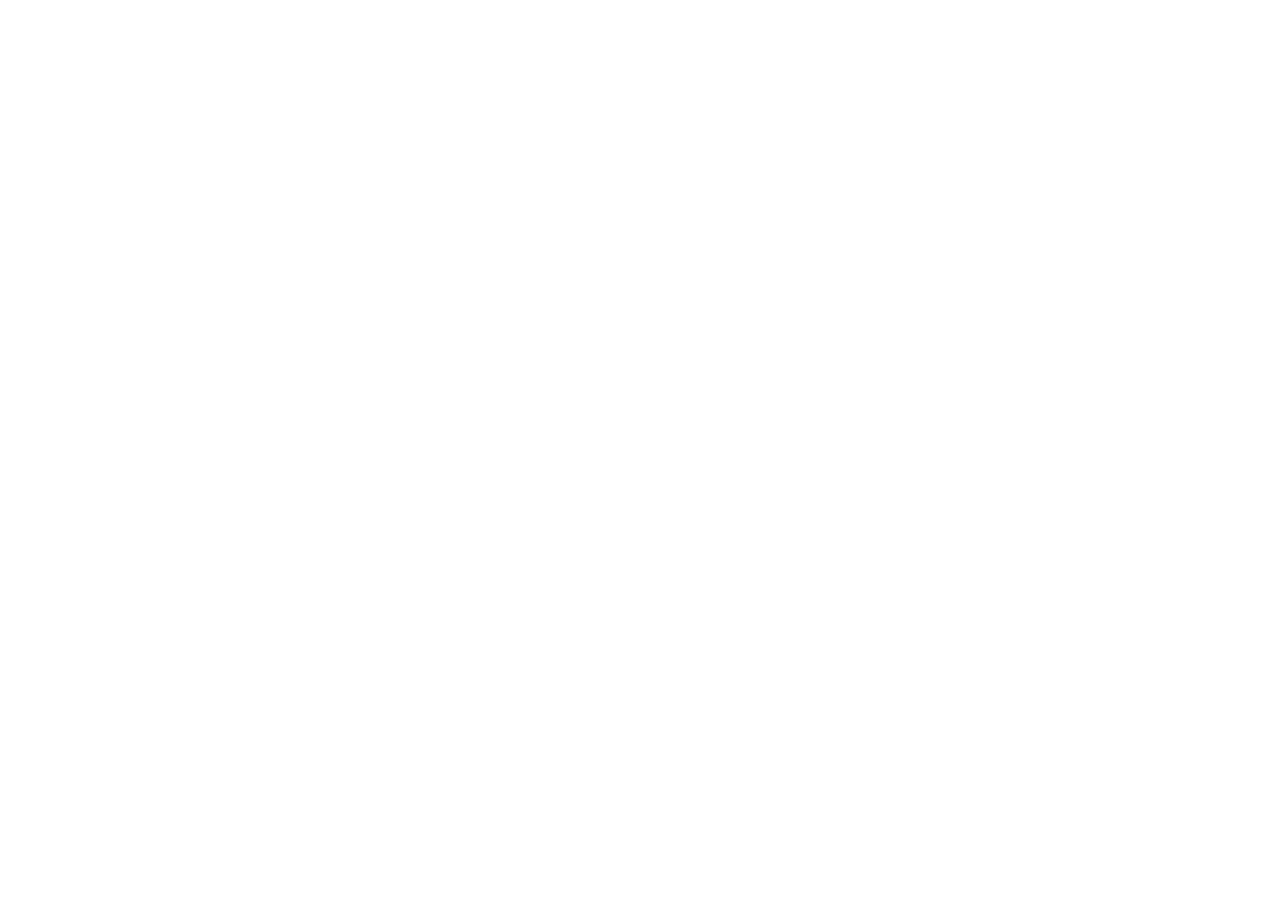
==== gamePage.html @ 3fad4824 "sass compiler setup" ====
<!DOCTYPE html>
<html lang="en">
<head>
    <meta charset="UTF-8">
    <meta name="viewport" content="width=device-width, initial-scale=1.0">
    <title>Pirate Card Draw</title>
    <link rel="stylesheet" href="./styles/style.css">
</head>
<body>


    
    <script src='https://code.jquery.com/jquery-3.4.0.min.js' integrity='sha256-BJeo0qm959uMBGb65z40ejJYGSgR7REI4+CW1fNKwOg=' crossorigin='anonymous'></script>
    <script src="./script.js"></script>
</body>
</html>
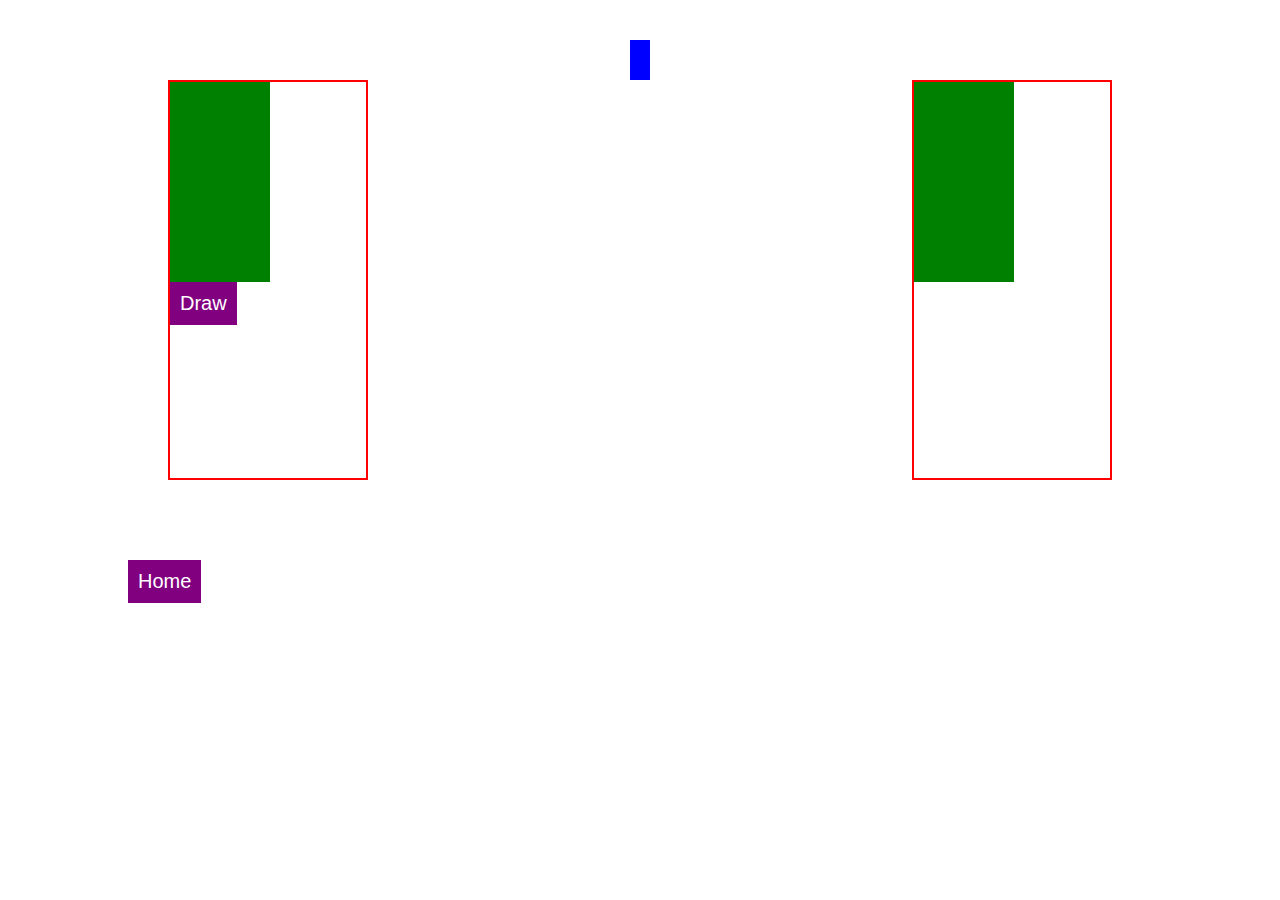
==== commit 77a2c20e: "started javascript. added base CSS" ====
--- a/gamePage.html
+++ b/gamePage.html
@@ -6,11 +6,43 @@
     <title>Pirate Card Draw</title>
     <link rel="stylesheet" href="./styles/style.css">
 </head>
+
 <body>
+    <div class="gameArea wrapper">
+        <div class="playerArea">
+            <div class="playerScore">
 
+            </div>
+            
+            <div class="card playerCard">
+    
+            </div>
 
+            <button class="btn draw">Draw</button>
+        </div>
+
+        <div class="deck">
+            <!-- deck of cards -->
+        </div>
+
+        <div class="playerArea">
+            <div class="computerScore">
+
+            </div>
+            
+            <div class="card computerCard">
+
+            </div>
+        </div>
+    </div>
+
+    <div class="wrapper">
+        <button class="btn home">Home</button>
+    </div>
     
     <script src='https://code.jquery.com/jquery-3.4.0.min.js' integrity='sha256-BJeo0qm959uMBGb65z40ejJYGSgR7REI4+CW1fNKwOg=' crossorigin='anonymous'></script>
+
     <script src="./script.js"></script>
 </body>
+
 </html>--- a/styles/style.css
+++ b/styles/style.css
@@ -0,0 +1,293 @@
+html {
+  line-height: 1.15;
+  -ms-text-size-adjust: 100%;
+  -webkit-text-size-adjust: 100%;
+}
+
+body {
+  margin: 0;
+}
+
+article, aside, footer, header, nav, section {
+  display: block;
+}
+
+h1 {
+  font-size: 2em;
+  margin: .67em 0;
+}
+
+figcaption, figure, main {
+  display: block;
+}
+
+figure {
+  margin: 1em 40px;
+}
+
+hr {
+  -webkit-box-sizing: content-box;
+          box-sizing: content-box;
+  height: 0;
+  overflow: visible;
+}
+
+pre {
+  font-family: monospace,monospace;
+  font-size: 1em;
+}
+
+a {
+  background-color: transparent;
+  -webkit-text-decoration-skip: objects;
+}
+
+abbr[title] {
+  border-bottom: none;
+  text-decoration: underline;
+  -webkit-text-decoration: underline dotted;
+          text-decoration: underline dotted;
+}
+
+b, strong {
+  font-weight: inherit;
+}
+
+b, strong {
+  font-weight: bolder;
+}
+
+code, kbd, samp {
+  font-family: monospace,monospace;
+  font-size: 1em;
+}
+
+dfn {
+  font-style: italic;
+}
+
+mark {
+  background-color: #ff0;
+  color: #000;
+}
+
+small {
+  font-size: 80%;
+}
+
+sub, sup {
+  font-size: 75%;
+  line-height: 0;
+  position: relative;
+  vertical-align: baseline;
+}
+
+sub {
+  bottom: -.25em;
+}
+
+sup {
+  top: -.5em;
+}
+
+audio, video {
+  display: inline-block;
+}
+
+audio:not([controls]) {
+  display: none;
+  height: 0;
+}
+
+img {
+  border-style: none;
+}
+
+svg:not(:root) {
+  overflow: hidden;
+}
+
+button, input, optgroup, select, textarea {
+  font-family: sans-serif;
+  font-size: 100%;
+  line-height: 1.15;
+  margin: 0;
+}
+
+button, input {
+  overflow: visible;
+}
+
+button, select {
+  text-transform: none;
+}
+
+button, html [type=button], [type=reset], [type=submit] {
+  -webkit-appearance: button;
+}
+
+button::-moz-focus-inner, [type=button]::-moz-focus-inner, [type=reset]::-moz-focus-inner, [type=submit]::-moz-focus-inner {
+  border-style: none;
+  padding: 0;
+}
+
+button:-moz-focusring, [type=button]:-moz-focusring, [type=reset]:-moz-focusring, [type=submit]:-moz-focusring {
+  outline: 1px dotted ButtonText;
+}
+
+fieldset {
+  padding: .35em .75em .625em;
+}
+
+legend {
+  -webkit-box-sizing: border-box;
+          box-sizing: border-box;
+  color: inherit;
+  display: table;
+  max-width: 100%;
+  padding: 0;
+  white-space: normal;
+}
+
+progress {
+  display: inline-block;
+  vertical-align: baseline;
+}
+
+textarea {
+  overflow: auto;
+}
+
+[type=checkbox], [type=radio] {
+  -webkit-box-sizing: border-box;
+          box-sizing: border-box;
+  padding: 0;
+}
+
+[type=number]::-webkit-inner-spin-button, [type=number]::-webkit-outer-spin-button {
+  height: auto;
+}
+
+[type=search] {
+  -webkit-appearance: textfield;
+  outline-offset: -2px;
+}
+
+[type=search]::-webkit-search-cancel-button, [type=search]::-webkit-search-decoration {
+  -webkit-appearance: none;
+}
+
+::-webkit-file-upload-button {
+  -webkit-appearance: button;
+  font: inherit;
+}
+
+details, menu {
+  display: block;
+}
+
+summary {
+  display: list-item;
+}
+
+canvas {
+  display: inline-block;
+}
+
+template {
+  display: none;
+}
+
+[hidden] {
+  display: none;
+}
+
+.clearfix:after {
+  visibility: hidden;
+  display: block;
+  font-size: 0;
+  content: '';
+  clear: both;
+  height: 0;
+}
+
+html {
+  -webkit-box-sizing: border-box;
+  box-sizing: border-box;
+}
+
+*, *:before, *:after {
+  -webkit-box-sizing: inherit;
+          box-sizing: inherit;
+}
+
+.sr-only {
+  position: absolute;
+  width: 1px;
+  height: 1px;
+  margin: -1px;
+  border: 0;
+  padding: 0;
+  white-space: nowrap;
+  -webkit-clip-path: inset(100%);
+          clip-path: inset(100%);
+  clip: rect(0 0 0 0);
+  overflow: hidden;
+}
+
+.wrapper {
+  max-width: 1200px;
+  width: 80%;
+  margin: 0 auto;
+}
+
+html {
+  font-size: 62.5%;
+}
+
+img {
+  width: 100%;
+  display: block;
+}
+
+button {
+  border: none;
+  background-color: purple;
+  color: white;
+  font-size: 2rem;
+  padding: 10px;
+}
+
+.gameArea {
+  display: -webkit-box;
+  display: -ms-flexbox;
+  display: flex;
+  -webkit-box-pack: justify;
+      -ms-flex-pack: justify;
+          justify-content: space-between;
+}
+
+.deck {
+  width: 20px;
+  height: 40px;
+  background-color: blue;
+  margin: 40px;
+}
+
+.playerArea {
+  width: 200px;
+  height: 400px;
+  border: 2px solid red;
+  margin: 80px 40px;
+}
+
+.card {
+  width: 100px;
+  height: 200px;
+  background-color: green;
+}
+
+.home {
+  display: block;
+  text-align: center;
+}
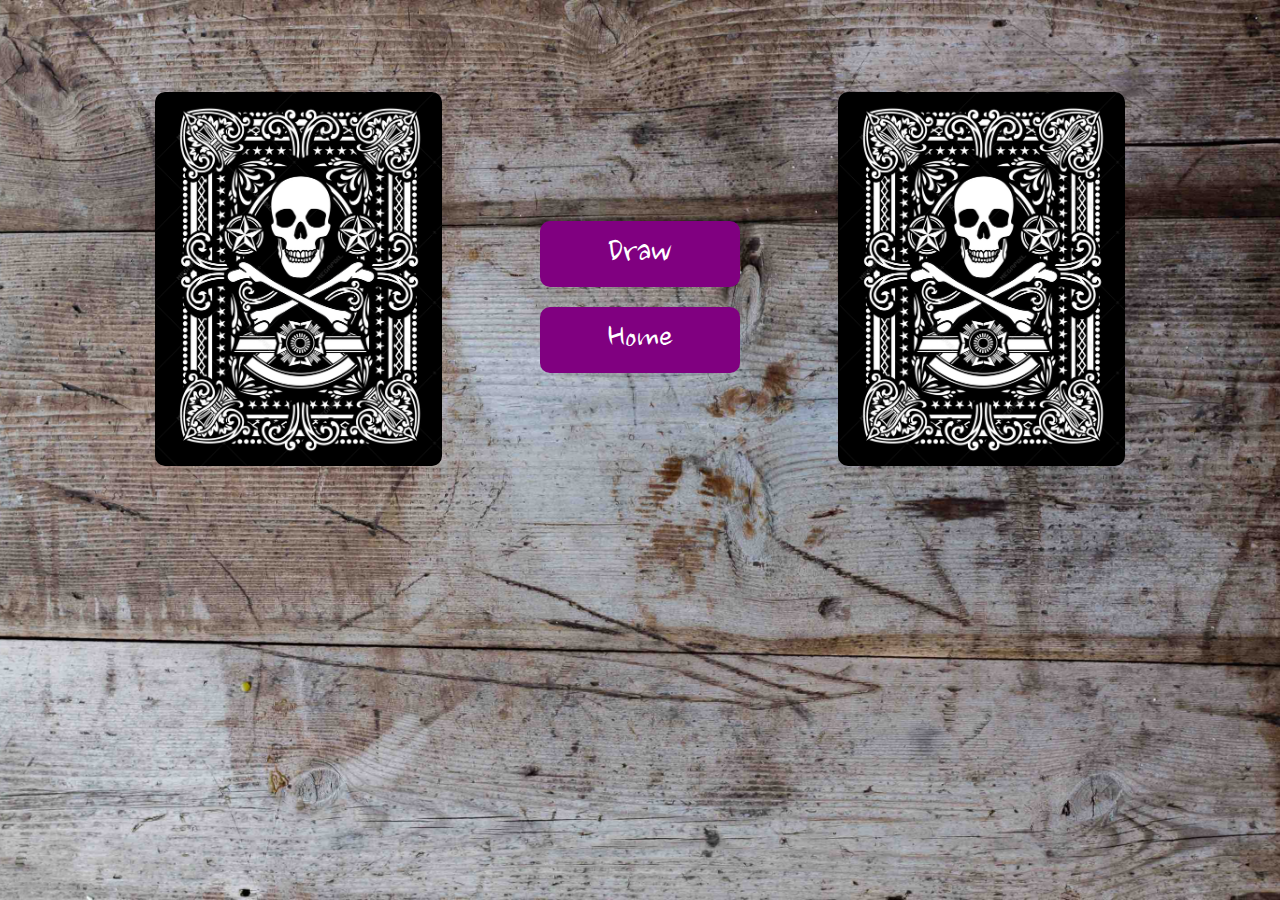
==== commit 2f007e13: "added desktop styles" ====
--- a/gamePage.html
+++ b/gamePage.html
@@ -5,9 +5,10 @@
     <meta name="viewport" content="width=device-width, initial-scale=1.0">
     <title>Pirate Card Draw</title>
     <link rel="stylesheet" href="./styles/style.css">
+    <link href="https://fonts.googleapis.com/css2?family=Nanum+Brush+Script&family=Piedra&display=swap" rel="stylesheet"> 
 </head>
 
-<body>
+<body class="gameBody">
     <div class="gameArea wrapper">
         <div class="playerArea">
             <div class="playerScore">
@@ -15,29 +16,24 @@
             </div>
             
             <div class="card playerCard">
-    
+                <img src="./assets/pirateCard.jpg" alt="back of a pirate card">
             </div>
-
-            <button class="btn draw">Draw</button>
         </div>
 
-        <div class="deck">
-            <!-- deck of cards -->
+        <div class="gameButtons wrapper">
+            <button class="btn draw">Draw</button>
+            <button class="btn home">Home</button>
         </div>
-
+        
         <div class="playerArea">
             <div class="computerScore">
 
             </div>
             
             <div class="card computerCard">
-
+                <img src="./assets/pirateCard.jpg" alt="back of a pirate card">
             </div>
         </div>
-    </div>
-
-    <div class="wrapper">
-        <button class="btn home">Home</button>
     </div>
     
     <script src='https://code.jquery.com/jquery-3.4.0.min.js' integrity='sha256-BJeo0qm959uMBGb65z40ejJYGSgR7REI4+CW1fNKwOg=' crossorigin='anonymous'></script>
--- a/styles/style.css
+++ b/styles/style.css
@@ -235,6 +235,33 @@
   overflow: hidden;
 }
 
+h1 {
+  font-family: 'Piedra', cursive;
+  font-size: 100px;
+}
+
+button,
+p {
+  font-family: 'Nanum Brush Script', cursive;
+  font-size: 40px;
+}
+
+p {
+  background-color: rgba(0, 0, 0, 0.7);
+  color: white;
+  border-radius: 20px;
+  padding: 10px;
+  margin: 5% auto 5% auto;
+}
+
+.playerArea p {
+  text-align: center;
+}
+
+.homeContent p {
+  width: 40%;
+}
+
 .wrapper {
   max-width: 1200px;
   width: 80%;
@@ -254,8 +281,41 @@
   border: none;
   background-color: purple;
   color: white;
-  font-size: 2rem;
   padding: 10px;
+  width: 200px;
+  border-radius: 10px;
+}
+
+.homeBody,
+.gameBody,
+.winBody,
+.loseBody {
+  background-size: cover;
+  background-repeat: no-repeat;
+  height: 100vh;
+  background-position: center;
+}
+
+.homeBody {
+  background-image: url(".././assets/homeBackground.jpg");
+}
+
+.gameBody {
+  background-image: url(".././assets/gameBackground.jpg");
+}
+
+.homeContent {
+  padding: 40px;
+  text-align: center;
+}
+
+.homeContent h1 {
+  margin: 0;
+  color: #8da902;
+}
+
+.homeContent button {
+  margin: 20px auto;
 }
 
 .gameArea {
@@ -267,27 +327,43 @@
           justify-content: space-between;
 }
 
-.deck {
-  width: 20px;
-  height: 40px;
-  background-color: blue;
-  margin: 40px;
-}
-
 .playerArea {
-  width: 200px;
-  height: 400px;
-  border: 2px solid red;
-  margin: 80px 40px;
+  width: 30%;
+  margin: 8% auto;
 }
 
 .card {
-  width: 100px;
-  height: 200px;
-  background-color: green;
+  min-width: 200px;
+  padding: 10px;
+  height: 50vh;
+}
+
+.card img {
+  border-radius: 10px;
 }
 
 .home {
   display: block;
   text-align: center;
 }
+
+.gameButtons {
+  width: 30%;
+  display: -webkit-box;
+  display: -ms-flexbox;
+  display: flex;
+  -webkit-box-orient: vertical;
+  -webkit-box-direction: normal;
+      -ms-flex-direction: column;
+          flex-direction: column;
+  -webkit-box-align: center;
+      -ms-flex-align: center;
+          align-items: center;
+  -webkit-box-pack: center;
+      -ms-flex-pack: center;
+          justify-content: center;
+}
+
+.gameButtons button {
+  margin-bottom: 20px;
+}
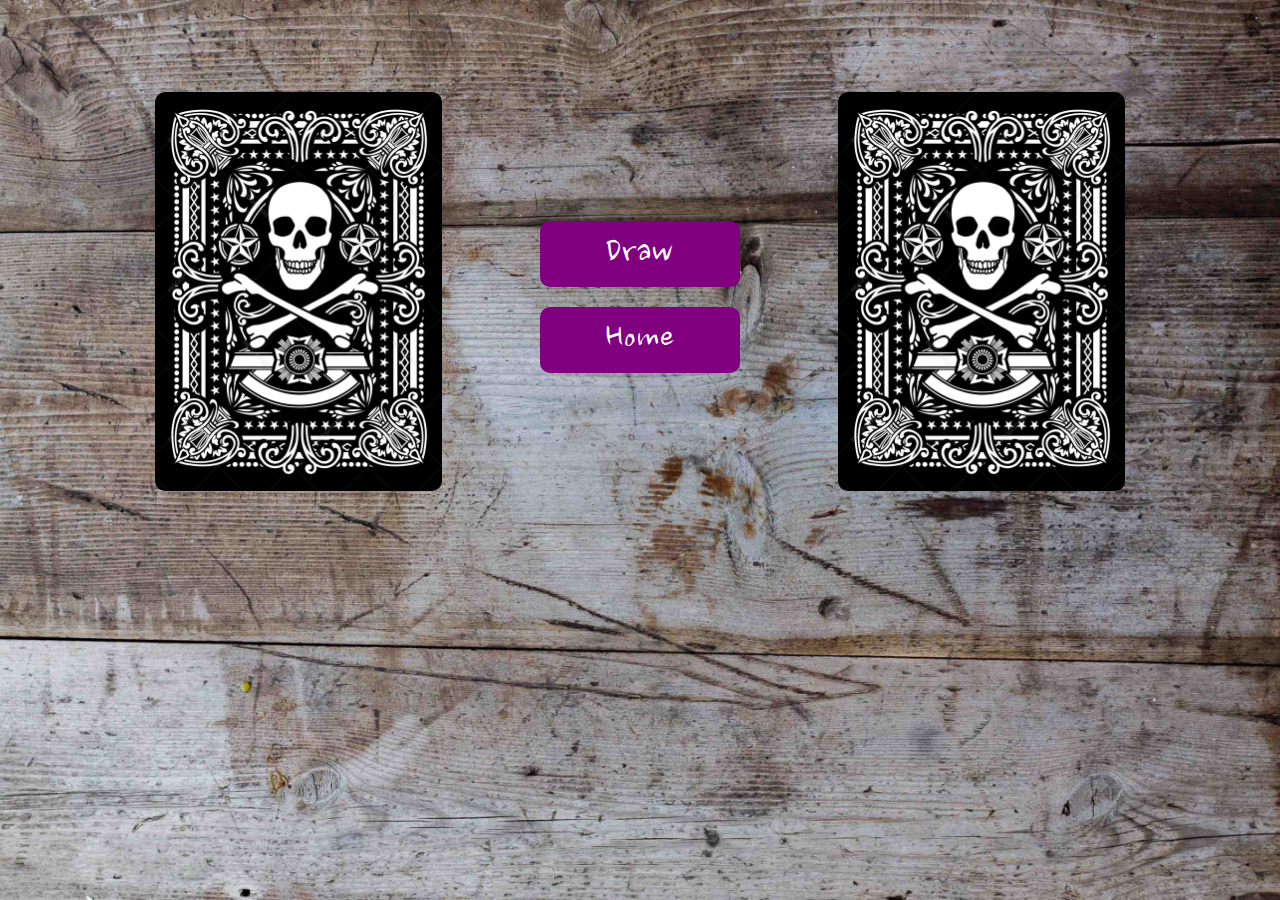
==== commit ceaaf134: "added text to landing page html. added images to end page htmls. updated css for new text and images" ====
--- a/gamePage.html
+++ b/gamePage.html
@@ -3,35 +3,37 @@
 <head>
     <meta charset="UTF-8">
     <meta name="viewport" content="width=device-width, initial-scale=1.0">
-    <title>Pirate Card Draw</title>
+    <title>Pirate Card Draw Game</title>
+    <link type="image" href="./assets/favicon.ico" rel="icon">
+    <link href="https://fonts.googleapis.com/css2?family=Nanum+Brush+Script&family=Piedra&display=swap" rel="stylesheet">
     <link rel="stylesheet" href="./styles/style.css">
-    <link href="https://fonts.googleapis.com/css2?family=Nanum+Brush+Script&family=Piedra&display=swap" rel="stylesheet"> 
 </head>
 
 <body class="gameBody">
     <div class="gameArea wrapper">
         <div class="playerArea">
             <div class="playerScore">
-
+            <!-- player score generated in JS -->
             </div>
             
             <div class="card playerCard">
-                <img src="./assets/pirateCard.jpg" alt="back of a pirate card">
+                <img src="./assets/pirateCard1.jpeg" alt="back of a pirate card">
             </div>
         </div>
 
         <div class="gameButtons wrapper">
             <button class="btn draw">Draw</button>
+
             <button class="btn home">Home</button>
         </div>
         
         <div class="playerArea">
             <div class="computerScore">
-
+            <!-- computer score generated in JS -->
             </div>
             
             <div class="card computerCard">
-                <img src="./assets/pirateCard.jpg" alt="back of a pirate card">
+                <img src="./assets/pirateCard1.jpeg" alt="back of a pirate card">
             </div>
         </div>
     </div>
--- a/styles/style.css
+++ b/styles/style.css
@@ -237,29 +237,29 @@
 
 h1 {
   font-family: 'Piedra', cursive;
+}
+
+.homeBody h1 {
   font-size: 100px;
+  color: #8da902;
+}
+
+.winBody h1,
+.loseBody h1 {
+  font-size: 60px;
+  color: #000000;
 }
 
 button,
 p {
   font-family: 'Nanum Brush Script', cursive;
   font-size: 40px;
+  letter-spacing: 1px;
 }
 
 p {
   background-color: rgba(0, 0, 0, 0.7);
   color: white;
-  border-radius: 20px;
-  padding: 10px;
-  margin: 5% auto 5% auto;
-}
-
-.playerArea p {
-  text-align: center;
-}
-
-.homeContent p {
-  width: 40%;
 }
 
 .wrapper {
@@ -286,36 +286,59 @@
   border-radius: 10px;
 }
 
+p {
+  text-align: center;
+  border-radius: 20px;
+  padding: 10px;
+  margin: 5% auto;
+}
+
 .homeBody,
 .gameBody,
 .winBody,
 .loseBody {
   background-size: cover;
+  background-position: center;
   background-repeat: no-repeat;
   height: 100vh;
-  background-position: center;
 }
 
 .homeBody {
   background-image: url(".././assets/homeBackground.jpg");
 }
 
-.gameBody {
+.gameBody,
+.winBody,
+.loseBody {
   background-image: url(".././assets/gameBackground.jpg");
 }
 
-.homeContent {
+.winBody img,
+.loseBody img {
+  width: 30%;
+  margin: 20px auto 10px auto;
+}
+
+.homeContent,
+.endContent {
   padding: 40px;
   text-align: center;
 }
 
-.homeContent h1 {
-  margin: 0;
-  color: #8da902;
-}
-
-.homeContent button {
+.homeContent h1,
+.endContent h1 {
+  margin: 0 auto;
+}
+
+.homeContent p,
+.endContent p {
   margin: 20px auto;
+  width: 40%;
+}
+
+.homeContent button,
+.endContent button {
+  margin: 20px auto 0 auto;
 }
 
 .gameArea {
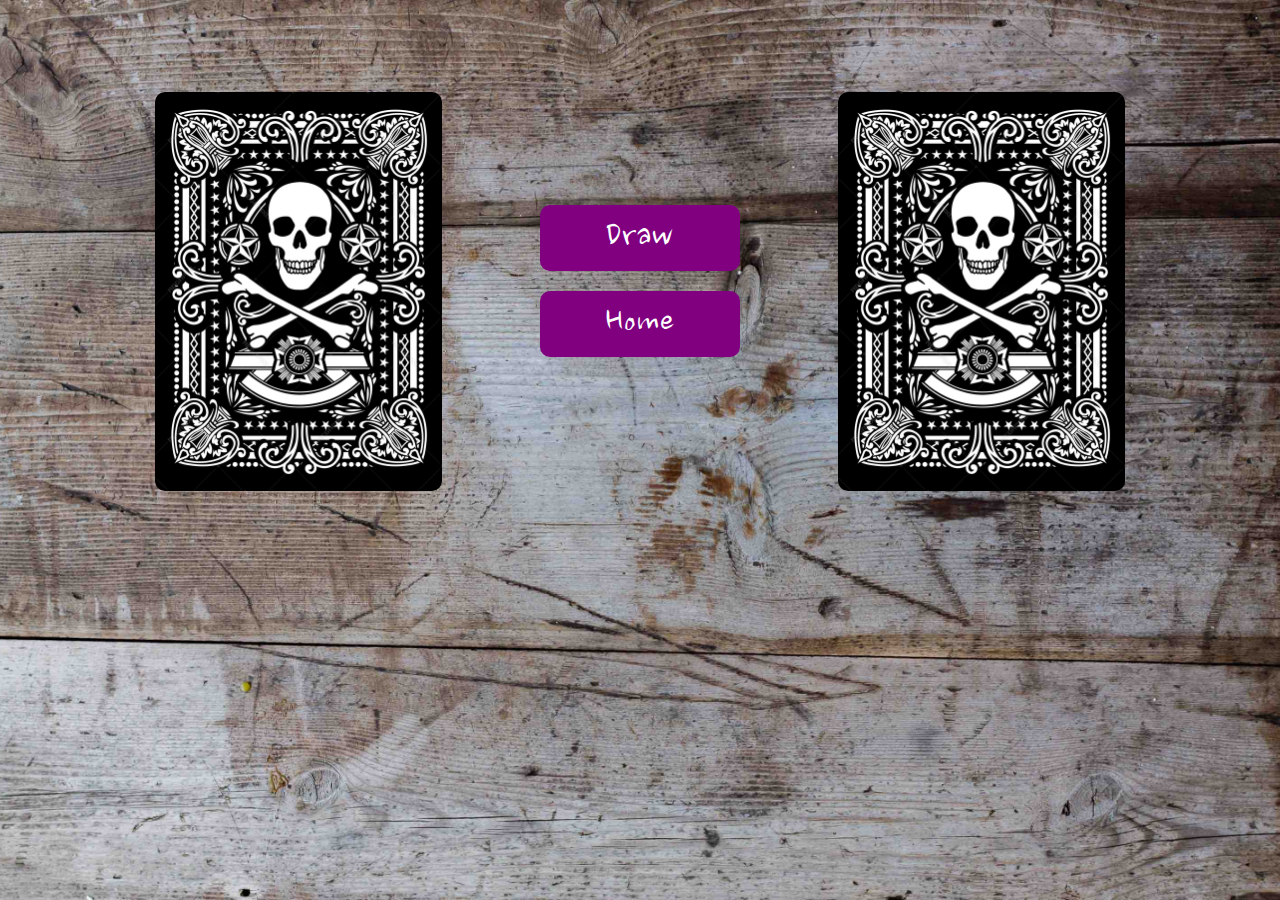
==== commit 2fee37d0: "changed styling. added media queries" ====
--- a/gamePage.html
+++ b/gamePage.html
@@ -17,13 +17,12 @@
             </div>
             
             <div class="card playerCard">
-                <img src="./assets/pirateCard1.jpeg" alt="back of a pirate card">
+                <img src="./assets/pirateCard.jpg" alt="back of a pirate card">
             </div>
         </div>
 
-        <div class="gameButtons wrapper">
+        <div class="gameButtons desktopBtn wrapper">
             <button class="btn draw">Draw</button>
-
             <button class="btn home">Home</button>
         </div>
         
@@ -33,9 +32,14 @@
             </div>
             
             <div class="card computerCard">
-                <img src="./assets/pirateCard1.jpeg" alt="back of a pirate card">
+                <img src="./assets/pirateCard.jpg" alt="back of a pirate card">
             </div>
         </div>
+    </div>
+    
+    <div class="gameButtons mobileBtn wrapper">
+        <button class="btn draw">Draw</button>
+        <button class="btn home">Home</button>
     </div>
     
     <script src='https://code.jquery.com/jquery-3.4.0.min.js' integrity='sha256-BJeo0qm959uMBGb65z40ejJYGSgR7REI4+CW1fNKwOg=' crossorigin='anonymous'></script>
--- a/styles/style.css
+++ b/styles/style.css
@@ -241,13 +241,14 @@
 
 .homeBody h1 {
   font-size: 100px;
+  letter-spacing: 2px;
   color: #8da902;
 }
 
 .winBody h1,
 .loseBody h1 {
   font-size: 60px;
-  color: #000000;
+  color: whitesmoke;
 }
 
 button,
@@ -284,6 +285,17 @@
   padding: 10px;
   width: 200px;
   border-radius: 10px;
+}
+
+button:hover, button:focus, button:focus-within {
+  width: 230px;
+  height: 70px;
+}
+
+button:active {
+  width: 200px;
+  height: auto;
+  background-color: #650165;
 }
 
 p {
@@ -307,15 +319,22 @@
   background-image: url(".././assets/homeBackground.jpg");
 }
 
-.gameBody,
-.winBody,
+.gameBody {
+  background-image: url(".././assets/gameBackground.jpg");
+}
+
+.winBody {
+  background-color: #65CFDC;
+}
+
 .loseBody {
-  background-image: url(".././assets/gameBackground.jpg");
+  background-color: #25011D;
 }
 
 .winBody img,
 .loseBody img {
   width: 30%;
+  min-width: 200px;
   margin: 20px auto 10px auto;
 }
 
@@ -333,7 +352,7 @@
 .homeContent p,
 .endContent p {
   margin: 20px auto;
-  width: 40%;
+  width: 50%;
 }
 
 .homeContent button,
@@ -355,10 +374,13 @@
   margin: 8% auto;
 }
 
+.playerArea p {
+  height: 112px;
+}
+
 .card {
   min-width: 200px;
   padding: 10px;
-  height: 50vh;
 }
 
 .card img {
@@ -390,3 +412,80 @@
 .gameButtons button {
   margin-bottom: 20px;
 }
+
+.mobileBtn {
+  display: none;
+}
+
+@media (max-width: 950px) {
+  .homeContent h1 {
+    font-size: 75px;
+  }
+  .homeContent p {
+    width: 70%;
+  }
+  .desktopBtn {
+    display: none;
+  }
+  .mobileBtn {
+    display: block;
+    margin: 0 auto;
+  }
+  .gameButtons {
+    text-align: center;
+    margin: 0 auto;
+  }
+  .gameButtons button {
+    text-align: center;
+    margin: 0 auto;
+  }
+  .gameButtons .home {
+    margin-top: 20px;
+  }
+}
+
+@media (max-width: 590px) {
+  .wrapper {
+    width: 95%;
+  }
+  .homeBody {
+    background-size: auto;
+  }
+  .homeContent h1 {
+    font-size: 60px;
+  }
+  .homeContent p {
+    height: 300px;
+    overflow-y: scroll;
+    width: 85%;
+  }
+  .gameBody {
+    background-repeat: repeat;
+  }
+  .gameArea {
+    -webkit-box-orient: vertical;
+    -webkit-box-direction: normal;
+        -ms-flex-direction: column;
+            flex-direction: column;
+    -webkit-box-align: center;
+        -ms-flex-align: center;
+            align-items: center;
+  }
+  .playerArea {
+    width: 70%;
+  }
+  .playerArea p {
+    height: auto;
+    font-size: 30px;
+  }
+  .card {
+    min-width: auto;
+  }
+  .gameButtons {
+    width: 100%;
+  }
+  .winBody h1,
+  .loseBody h1 {
+    font-size: 40px;
+  }
+}
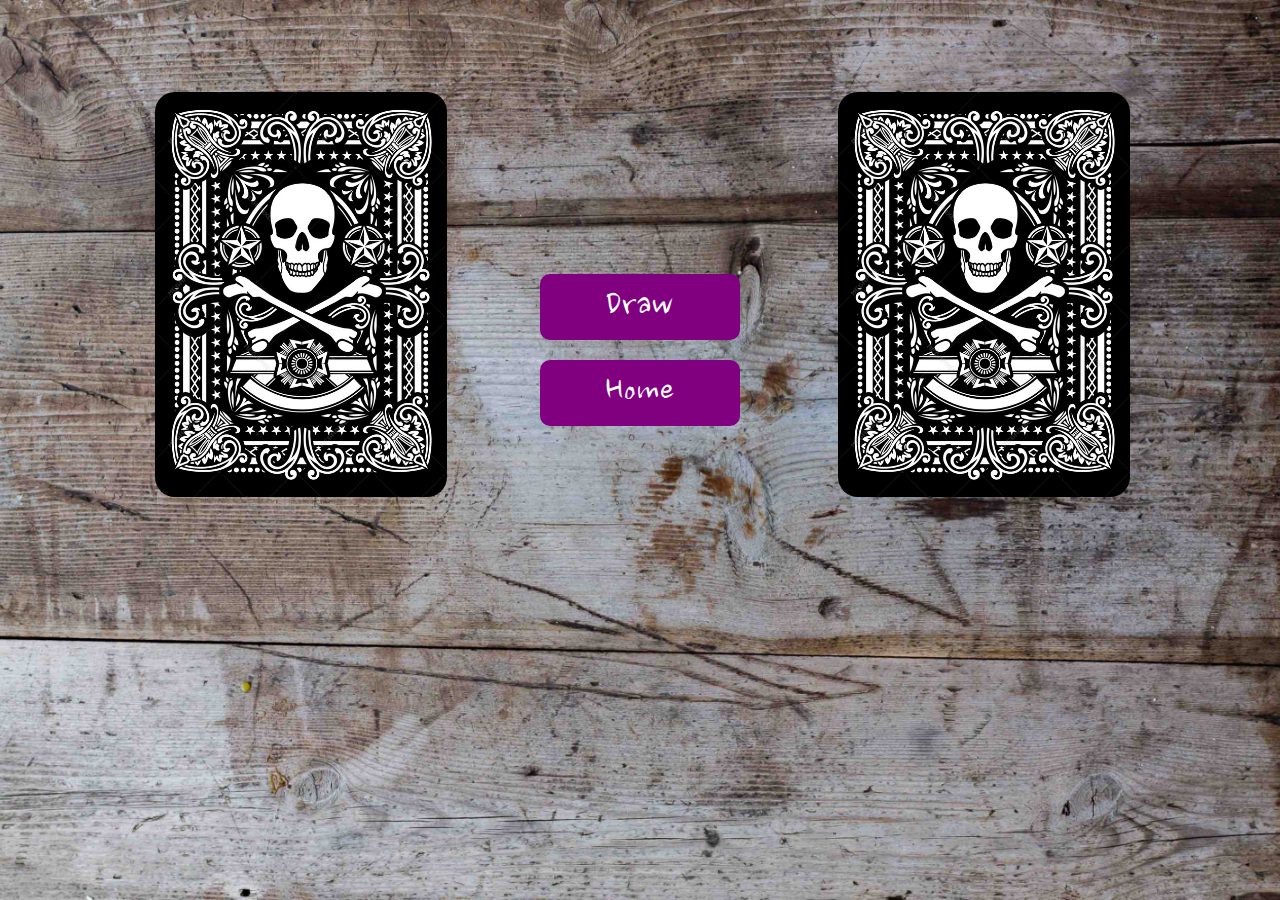
==== commit 92832428: "added card flip animation" ====
--- a/gamePage.html
+++ b/gamePage.html
@@ -17,7 +17,15 @@
             </div>
             
             <div class="card playerCard">
-                <img src="./assets/pirateCard.jpg" alt="back of a pirate card">
+                <div class="playerFlip">
+                    <div class="cardFront">
+                        <img src="./assets/pirateCard.jpg" alt="back of a pirate card">
+                    </div>
+
+                    <div class="cardBack">
+                        <!-- player card generated from API -->
+                    </div>
+                </div>
             </div>
         </div>
 
@@ -32,7 +40,15 @@
             </div>
             
             <div class="card computerCard">
-                <img src="./assets/pirateCard.jpg" alt="back of a pirate card">
+                <div class="computerFlip">
+                    <div class="cardFront">
+                        <img src="./assets/pirateCard.jpg" alt="back of a pirate card">
+                    </div>
+
+                    <div class="cardBack">
+                        <!-- computer card generated from API -->
+                    </div>
+                </div>
             </div>
         </div>
     </div>
--- a/styles/style.css
+++ b/styles/style.css
@@ -321,6 +321,7 @@
 
 .gameBody {
   background-image: url(".././assets/gameBackground.jpg");
+  background-repeat: repeat;
 }
 
 .winBody {
@@ -367,6 +368,7 @@
   -webkit-box-pack: justify;
       -ms-flex-pack: justify;
           justify-content: space-between;
+  height: 80vh;
 }
 
 .playerArea {
@@ -384,7 +386,7 @@
 }
 
 .card img {
-  border-radius: 10px;
+  border-radius: 20px;
 }
 
 .home {
@@ -417,7 +419,54 @@
   display: none;
 }
 
+.card {
+  -webkit-perspective: 1000px;
+          perspective: 1000px;
+}
+
+.cardInner {
+  position: relative;
+  width: 100%;
+  height: 100%;
+  text-align: center;
+  -webkit-transition: -webkit-transform 0.8s;
+  transition: -webkit-transform 0.8s;
+  transition: transform 0.8s;
+  transition: transform 0.8s, -webkit-transform 0.8s;
+  -webkit-transform-style: preserve-3d;
+          transform-style: preserve-3d;
+  -webkit-transform: rotateY(180deg);
+          transform: rotateY(180deg);
+}
+
+.cardFront, .cardBack {
+  position: absolute;
+  -webkit-backface-visibility: hidden;
+  /* to work in Safari */
+  backface-visibility: hidden;
+}
+
+.cardFront {
+  width: 95%;
+  height: 95%;
+}
+
+.cardBack {
+  -webkit-transform: rotateY(180deg);
+          transform: rotateY(180deg);
+  width: 100%;
+  height: 100%;
+}
+
+.playerCard,
+.computerCard {
+  min-height: 50vh;
+}
+
 @media (max-width: 950px) {
+  .homeBody {
+    background-image: url(.././assets/homeMobileBackground.jpg);
+  }
   .homeContent h1 {
     font-size: 75px;
   }
@@ -447,9 +496,6 @@
 @media (max-width: 590px) {
   .wrapper {
     width: 95%;
-  }
-  .homeBody {
-    background-size: auto;
   }
   .homeContent h1 {
     font-size: 60px;
@@ -459,8 +505,9 @@
     overflow-y: scroll;
     width: 85%;
   }
-  .gameBody {
-    background-repeat: repeat;
+  .winBody h1,
+  .loseBody h1 {
+    font-size: 40px;
   }
   .gameArea {
     -webkit-box-orient: vertical;
@@ -481,11 +528,18 @@
   .card {
     min-width: auto;
   }
+  .cardFront,
+  .cardBack {
+    max-width: 300px;
+  }
   .gameButtons {
     width: 100%;
   }
-  .winBody h1,
-  .loseBody h1 {
-    font-size: 40px;
-  }
-}
+  .desktopBtn {
+    display: block;
+    margin: 0 auto;
+  }
+  .mobileBtn {
+    display: none;
+  }
+}
